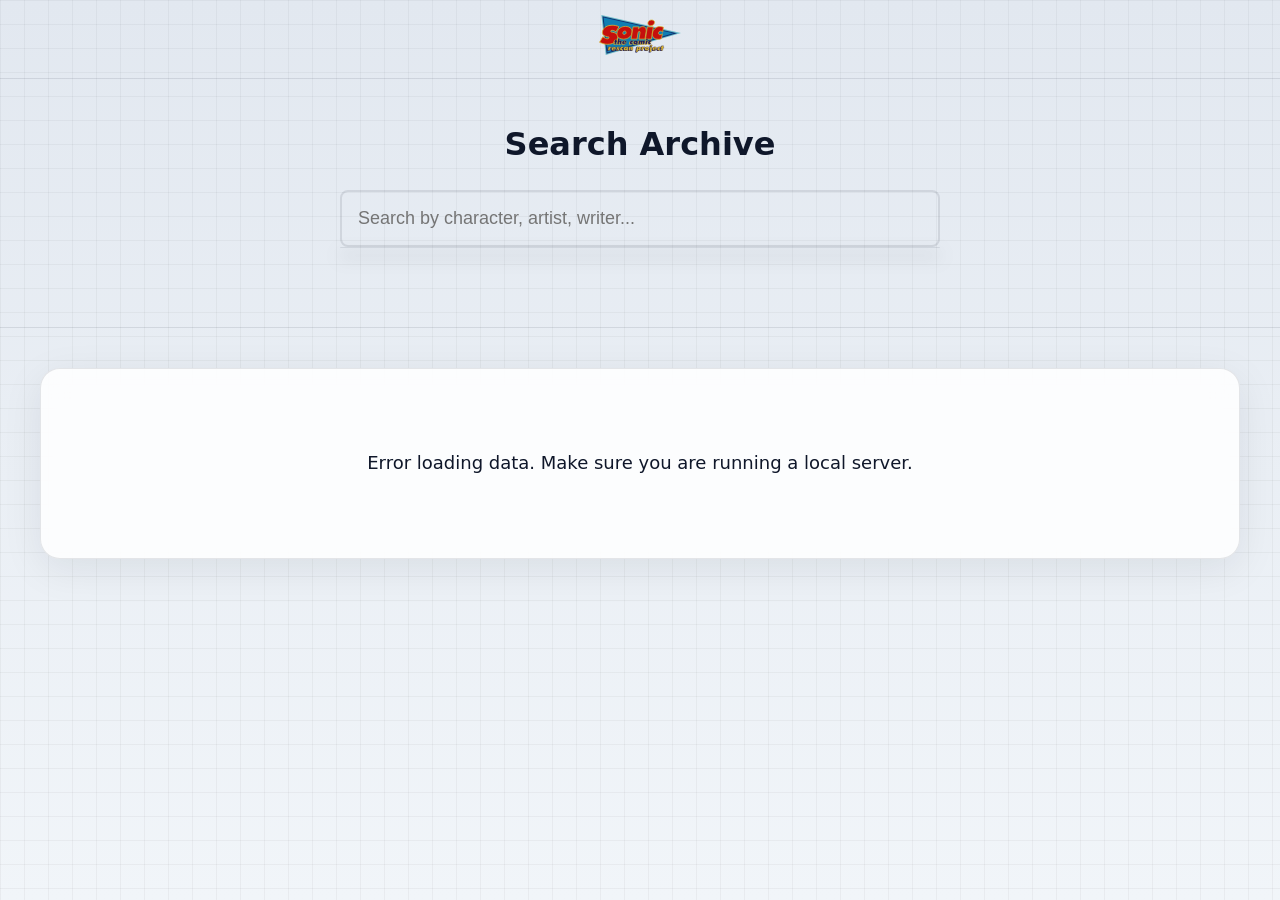
==== search/index.html @ e17c506a "Update search UI to use homepage markup and style" ====
<!DOCTYPE html>
<html lang="en">
<head>
  <meta charset="UTF-8">
  <meta name="viewport" content="width=device-width, initial-scale=1.0">
  <title>Search Prototype | Sonic the Comic Rescan Project</title>
  
  <link rel="stylesheet" href="../style.css">
  
  <style>
    .search-hero {
      padding: 40px 20px;
      text-align: center;
      background: var(--surface-2);
      border-bottom: 1px solid var(--border-color);
      margin-bottom: 40px;
    }
    
    .search-container {
      position: relative;
      max-width: 600px;
      margin: 0 auto 20px auto;
    }
    
    #search-input {
      width: 100%;
      padding: 16px;
      box-sizing: border-box;
      font-size: 18px;
      border: 2px solid var(--border-color);
      border-radius: 8px;
      background: var(--surface-1);
      color: var(--text-1);
    }
    
    #search-input:focus {
      outline: none;
      border-color: var(--brand-primary);
    }
    
    .autocomplete-items {
      position: absolute;
      border: 1px solid var(--border-color);
      border-top: none;
      z-index: 99;
      top: 100%;
      left: 0;
      right: 0;
      background: var(--surface-1);
      max-height: 300px;
      overflow-y: auto;
      border-radius: 0 0 8px 8px;
      box-shadow: 0 8px 16px rgba(0,0,0,0.5);
      text-align: left;
    }
    
    .autocomplete-items div {
      padding: 12px 16px;
      cursor: pointer;
      border-bottom: 1px solid var(--border-color);
      display: flex;
      justify-content: space-between;
      align-items: center;
      color: var(--text-1);
    }
    
    .autocomplete-items div:hover {
      background-color: var(--surface-2);
    }
    
    .context-label {
      font-size: 12px;
      color: var(--text-2);
      background: var(--surface-3);
      padding: 4px 8px;
      border-radius: 4px;
      margin-left: 10px;
      text-transform: uppercase;
      font-weight: bold;
    }
    
    .selected-tags {
      display: flex;
      flex-wrap: wrap;
      gap: 10px;
      margin-bottom: 20px;
      justify-content: center;
    }
    
    .tag {
      background-color: var(--brand-primary);
      color: var(--text-1);
      padding: 8px 16px;
      border-radius: 24px;
      display: flex;
      align-items: center;
      font-size: 14px;
      font-weight: 500;
    }
    
    .tag-close {
      margin-left: 10px;
      cursor: pointer;
      font-weight: bold;
      font-size: 18px;
      line-height: 1;
      opacity: 0.7;
    }
    
    .tag-close:hover {
      opacity: 1;
    }

    .no-results {
      text-align: center;
      grid-column: 1 / -1;
      color: var(--text-2);
      font-size: 18px;
      padding: 40px;
    }
  </style>
</head>
<body>
  
  <!-- Add a minimal header similar to the site -->
  <header style="background: var(--surface-1); padding: 15px 20px; border-bottom: 1px solid var(--border-color); display: flex; justify-content: center;">
    <a href="../index.html">
      <img src="../images/stc-rp-logo.svg" alt="Sonic the Comic Rescan Project Logo" style="height: 40px;" />
    </a>
  </header>

  <div class="search-hero">
    <div class="container">
      <h1 style="margin-bottom: 20px; color: var(--text-1);">Search Archive</h1>
      
      <div class="search-container">
        <input type="text" id="search-input" placeholder="Search by character, artist, writer..." autocomplete="off">
        <div id="autocomplete-list" class="autocomplete-items"></div>
      </div>
      
      <div id="selected-tags" class="selected-tags"></div>
    </div>
  </div>

  <section class="content-panel container">
    <div class="grid" id="results-container"></div>
  </section>

  <script src="script.js"></script>
</body>
</html>
---- style.css ----
/* ==========================================
   1. THEME VARIABLES
   ========================================== */

/* Default: Dark Mode */
:root {
  /* Modern Slate/Navy Backgrounds */
  --bg-color: #060b14;
  --gradient-top: #101c38;
  --gradient-bottom: #060b14;
  --grid-line: rgba(255, 255, 255, 0.03);

  /* Clean UI Panels */
  --panel-bg: rgba(15, 23, 42, 0.75);
  --panel-border: rgba(13, 133, 175, 0.2);
  --card-bg: rgba(30, 41, 59, 0.6);
  --border-color: rgba(255, 255, 255, 0.1);
  --border-light: rgba(255, 255, 255, 0.05);

  --footer-bg: rgba(6, 11, 20, 0.95);
  --contact-bg: rgba(15, 23, 42, 0.5);
  --track-bg: rgba(0, 0, 0, 0.6);
  --input-bg: rgba(15, 23, 42, 0.8);

  --shadow-color: rgba(0, 0, 0, 0.5);
  --shadow-heavy: rgba(0, 0, 0, 0.7);

  --text-main: #f8fafc;
  --text-muted: #94a3b8;

  /* Global Interactive Colors */
  --color-primary: #0d85af;
  --color-hover: #212968;
  --color-active: #debe3e;

  /* Button Specific Variables */
  --btn-bg: var(--color-primary);
  --btn-hover: var(--color-hover);
  --btn-active: var(--color-active);
  --btn-text: #ffffff;
  --btn-text-active: #000000;

  /* Text Accents & Outlines */
  --text-accent-1: #4fc3f7; /* Lighter blue for dark mode readability */
  --text-accent-2: var(--color-active);
  --input-focus-border: var(--color-primary);

  /* Glows */
  --focus-ring: rgba(13, 133, 175, 0.5);
  --glow-primary: rgba(13, 133, 175, 0.4);
  --glow-hover: rgba(33, 41, 104, 0.6);
  --glow-active: rgba(222, 190, 62, 0.4);
}

/* Automatic Light Mode Alternative */
@media (prefers-color-scheme: light) {
  :root {
    /* Bright, Crisp Slate Backgrounds */
    --bg-color: #f1f5f9;
    --gradient-top: #e2e8f0;
    --gradient-bottom: #f1f5f9;
    --grid-line: rgba(0, 0, 0, 0.04);

    /* Light UI Panels */
    --panel-bg: rgba(255, 255, 255, 0.85);
    --panel-border: rgba(15, 23, 42, 0.1);
    --card-bg: rgba(248, 250, 252, 0.9);
    --border-color: rgba(15, 23, 42, 0.1);
    --border-light: rgba(15, 23, 42, 0.05);

    --footer-bg: rgba(241, 245, 249, 0.95);
    --contact-bg: rgba(255, 255, 255, 0.7);
    --track-bg: rgba(15, 23, 42, 0.1);
    --input-bg: rgba(255, 255, 255, 0.9);

    --shadow-color: rgba(15, 23, 42, 0.08);
    --shadow-heavy: rgba(15, 23, 42, 0.15);

    --text-main: #0f172a;
    --text-muted: #475569;

    /* Global Interactive Colors */
    --color-primary: #0d85af;
    --color-hover: #1e255e; /* Slightly darker for light mode contrast */
    --color-active: #b89c2e; /* Darker gold for text readability */

    /* Button Specific Variables */
    --btn-bg: var(--color-primary);
    --btn-hover: var(--color-hover);
    --btn-active: #debe3e; /* Keep button gold bright */
    --btn-text: #ffffff;
    --btn-text-active: #000000;

    /* Text Accents & Outlines */
    --text-accent-1: #0a698a;
    --text-accent-2: var(--color-active);
    --input-focus-border: var(--color-primary);

    /* Glows */
    --focus-ring: rgba(13, 133, 175, 0.4);
    --glow-primary: rgba(13, 133, 175, 0.3);
    --glow-hover: rgba(30, 37, 94, 0.3);
    --glow-active: rgba(184, 156, 46, 0.3);
  }
}

/* ==========================================
   2. GLOBAL STYLES & TYPOGRAPHY
   ========================================== */

* {
  box-sizing: border-box;
  margin: 0;
  padding: 0;
}

html {
  scroll-behavior: smooth;
}

body {
  font-family:
    system-ui,
    -apple-system,
    BlinkMacSystemFont,
    "Segoe UI",
    Roboto,
    sans-serif;
  background-color: var(--bg-color);
  background-image:
    linear-gradient(var(--grid-line) 1px, transparent 1px),
    linear-gradient(90deg, var(--grid-line) 1px, transparent 1px),
    linear-gradient(to bottom, var(--gradient-top), var(--gradient-bottom));
  background-size:
    24px 24px,
    24px 24px,
    100% 100%;
  background-attachment: fixed;
  color: var(--text-main);
  line-height: 1.6;
  -webkit-font-smoothing: antialiased;
  display: flex;
  flex-direction: column;
  min-height: 100vh;
}

/* Global Hyperlinks */
a {
  color: var(--text-accent-1);
  text-decoration: underline;
  text-decoration-color: var(--text-accent-1);
  text-underline-offset: 3px;
  text-decoration-thickness: 1px;
  transition: all 0.2s ease;
}

a:hover {
  color: var(--color-hover);
  text-decoration-color: var(--color-hover);
}

/* Reusable Containers */
.container {
  max-width: 1200px;
  margin: 0 auto;
  padding: 0 20px;
  width: 100%;
}

/* ==========================================
   3. HERO SECTION
   ========================================== */

.hero {
  padding: 80px 0;
  margin-bottom: 20px;
}

.hero-container {
  display: flex;
  flex-direction: column;
  align-items: center;
  gap: 60px;
}

@media (min-width: 768px) {
  .hero-container {
    flex-direction: row;
    justify-content: space-between;
  }
}

.hero-content {
  flex: 1;
  text-align: center;
}

@media (min-width: 768px) {
  .hero-content {
    text-align: left;
  }
}

.hero-logo {
  width: 100%;
  max-width: 450px;
  height: auto;
  display: block;
  margin: 0 auto 12px auto;
  filter: drop-shadow(0 4px 12px var(--shadow-heavy));
}

@media (min-width: 768px) {
  .hero-logo {
    margin: 0 0 12px 0;
  }
}

.hero-subtitle {
  font-size: clamp(1.2rem, 3vw, 1.75rem);
  font-weight: 700;
  letter-spacing: 0.05em;
  color: var(--text-accent-1);
  margin-bottom: 24px;
  text-shadow: 0 0 12px var(--glow-primary);
  text-transform: uppercase;
}

.hero-content p {
  color: var(--text-muted);
  font-size: 1.125rem;
  max-width: 500px;
  margin: 0 auto 32px auto;
}

.hero-content p.lead {
  font-size: 1.35rem;
  color: var(--text-main);
  font-weight: 500;
  margin-bottom: 16px;
}

.hero-buttons {
  display: flex;
  gap: 16px;
  flex-wrap: wrap;
  justify-content: center;
}

@media (min-width: 768px) {
  .hero-buttons {
    justify-content: flex-start;
  }
  .hero-content p {
    margin: 0 0 32px 0;
  }
  .hero-content p.lead {
    margin: 0 0 16px 0;
  }
}

.hero-visual {
  flex: 1;
  display: flex;
  justify-content: center;
  width: 100%;
}

.hero-mockup {
  width: 100%;
  max-width: 600px;
  height: auto;
  aspect-ratio: 1500 / 1043;
  object-fit: contain;
  display: block;
  margin: 0 auto;
  filter: drop-shadow(0 20px 40px var(--shadow-heavy));
}

/* ==========================================
   4. PROGRESS BAR SECTION
   ========================================== */

.progress-section.container {
  background: var(--panel-bg);
  border: 1px solid var(--panel-border);
  border-radius: 20px;
  padding: 40px;
  margin-bottom: 60px;
  backdrop-filter: blur(12px);
  -webkit-backdrop-filter: blur(12px);
  box-shadow: 0 10px 40px var(--shadow-color);
}

.progress-header {
  margin-bottom: 32px;
}

.progress-header h2 {
  font-size: 1.75rem;
  font-weight: 700;
  color: var(--text-main);
}

.last-updated {
  color: var(--text-muted);
  font-size: 0.9rem;
  margin-top: 6px;
  font-weight: 500;
  opacity: 0.8;
}

.progress-item {
  margin-bottom: 32px;
}

.progress-item:last-child {
  margin-bottom: 0;
}

.progress-labels {
  display: flex;
  justify-content: space-between;
  align-items: flex-end;
  margin-bottom: 12px;
}

.progress-labels span:first-child {
  color: var(--text-main);
  font-weight: 600;
  font-size: 1.15rem;
}

.progress-labels span:last-child {
  color: var(--text-muted);
  font-weight: 500;
  font-size: 1.05rem;
}

.progress-track {
  width: 100%;
  height: 28px;
  background-color: var(--track-bg);
  border-radius: 14px;
  border: 1px solid var(--border-light);
  overflow: hidden;
}

.progress-fill {
  height: 100%;
  border-radius: 14px;
  transition: width 1.2s cubic-bezier(0.2, 0.8, 0.2, 1);
}

.scanned-fill {
  background: linear-gradient(90deg, #99801f, var(--color-active));
  box-shadow: 0 0 15px var(--glow-active);
}

.pages-fill {
  background: linear-gradient(90deg, #7a0e0e, #d32f2f);
  box-shadow: 0 0 15px rgba(211, 47, 47, 0.4);
}

.optimised-fill {
  background: linear-gradient(90deg, #095975, var(--color-primary));
  box-shadow: 0 0 15px var(--glow-primary);
}

@media (max-width: 600px) {
  .progress-section.container {
    padding: 24px 16px;
  }
  .progress-labels {
    flex-direction: column;
    align-items: flex-start;
    gap: 6px;
  }
}

/* ==========================================
   5. RESOLUTION INFO SECTION
   ========================================== */

.resolution-info {
  margin: 40px 0 60px 0;
}

.resolution-info .container {
  background: var(--panel-bg);
  border: 1px solid var(--panel-border);
  border-radius: 20px;
  padding: 40px;
  backdrop-filter: blur(12px);
  -webkit-backdrop-filter: blur(12px);
  box-shadow: 0 10px 40px var(--shadow-color);
}

.res-grid {
  display: grid;
  grid-template-columns: 1fr;
  gap: 24px;
}

@media (min-width: 768px) {
  .res-grid {
    grid-template-columns: 1fr 1fr;
  }
}

@media (min-width: 1024px) {
  .res-grid {
    grid-template-columns: repeat(3, 1fr);
  }
}

.res-card {
  background: var(--card-bg);
  border: 1px solid var(--border-color);
  border-radius: 12px;
  padding: 24px;
}

.res-card h3 {
  font-size: 1.35rem;
  font-weight: 700;
  margin-bottom: 12px;
  display: flex;
  align-items: center;
  gap: 8px;
}

.res-card.standard h3 {
  color: var(--text-accent-1);
}

.res-card.high h3 {
  color: var(--text-accent-2);
}

.res-card p {
  color: var(--text-muted);
  font-size: 1rem;
  margin-bottom: 16px;
}

.res-specs {
  list-style: none;
  font-size: 0.95rem;
  color: var(--text-main);
}

.res-specs li {
  margin-bottom: 8px;
  padding-bottom: 8px;
  border-bottom: 1px solid var(--border-light);
}

.res-specs li:last-child {
  border-bottom: none;
  margin-bottom: 0;
  padding-bottom: 0;
}

/* ==========================================
   6. MAIN CONTENT PANELS & HEADER
   ========================================== */

main.main-wrapper {
  flex: 1;
  display: flex;
  flex-direction: column;
  margin-bottom: 40px;
}

.content-panel {
  background: var(--panel-bg);
  border: 1px solid var(--panel-border);
  border-radius: 20px;
  padding: 40px;
  backdrop-filter: blur(12px);
  -webkit-backdrop-filter: blur(12px);
  box-shadow: 0 10px 40px var(--shadow-color);
  margin-bottom: 40px;
}

@media (max-width: 600px) {
  .content-panel {
    padding: 24px 16px;
  }
}

.section-header {
  display: flex;
  flex-direction: column;
  gap: 20px;
  margin-bottom: 32px;
  padding-bottom: 20px;
  border-bottom: 2px solid var(--border-color);
}

@media (min-width: 600px) {
  .section-header.filter-header {
    flex-direction: column;
    align-items: flex-start;
  }
  .section-header:not(.filter-header) {
    flex-direction: row;
    justify-content: space-between;
    align-items: flex-end;
  }
}

.section-title h2 {
  font-size: 1.85rem;
  font-weight: 700;
  color: var(--text-main);
  margin-bottom: 4px;
}

.section-title p {
  color: var(--text-accent-1);
  font-size: 1rem;
  font-weight: 500;
}

.controls-container {
  width: 100%;
}

.search-container {
  width: 100%;
  max-width: 380px;
}

.search-input {
  width: 100%;
  padding: 12px 16px;
  background-color: var(--input-bg);
  border: 1px solid var(--border-color);
  color: var(--text-main);
  border-radius: 8px;
  font-size: 1rem;
  outline: none;
  transition: all 0.2s ease;
}

.search-input::placeholder {
  color: var(--text-muted);
}

.search-input:focus {
  border-color: var(--input-focus-border);
  box-shadow: 0 0 0 3px var(--focus-ring);
}

/* ==========================================
   7. FILTERS & SORTING
   ========================================== */

.controls-container {
  display: flex;
  flex-direction: column;
  gap: 16px;
  width: 100%;
}

@media (min-width: 600px) {
  .controls-container {
    flex-direction: row;
    align-items: center;
    justify-content: space-between;
  }
}

.filters-container {
  display: flex;
  gap: 12px;
  width: 100%;
}

@media (min-width: 600px) {
  .filters-container {
    width: auto;
  }
}

.filter-select {
  padding: 10px 32px 10px 16px;
  background-color: var(--input-bg);
  border: 1px solid var(--border-color);
  color: var(--text-main);
  border-radius: 8px;
  font-size: 0.95rem;
  font-weight: 500;
  outline: none;
  cursor: pointer;
  appearance: none;
  background-image: url("data:image/svg+xml,%3Csvg width='12' height='12' viewBox='0 0 24 24' fill='none' stroke='%2394a3b8' stroke-width='2' stroke-linecap='round' stroke-linejoin='round'%3E%3Cpolyline points='6 9 12 15 18 9'%3E%3C/polyline%3E%3C/svg%3E");
  background-repeat: no-repeat;
  background-position: right 12px center;
  transition: all 0.2s ease;
  flex: 1;
}

@media (min-width: 600px) {
  .filter-select {
    flex: none;
    min-width: 140px;
  }
}

.filter-select:focus {
  border-color: var(--input-focus-border);
  box-shadow: 0 0 0 3px var(--focus-ring);
}

.filter-select:hover {
  border-color: var(--color-primary);
}

/* ==========================================
   8. ISSUE CARDS & GRID
   ========================================== */

.grid {
  display: grid;
  grid-template-columns: repeat(auto-fill, minmax(340px, 1fr));
  gap: 24px;
}

.empty-state {
  text-align: center;
  padding: 80px 20px;
  color: var(--text-muted);
  font-size: 1.125rem;
  background: var(--card-bg);
  border-radius: 12px;
  border: 1px dashed var(--border-color);
  grid-column: 1 / -1;
}

/* Card Component */
.card {
  background: var(--card-bg);
  border-radius: 12px;
  padding: 20px;
  border: 1px solid var(--border-color);
  transition:
    transform 0.2s cubic-bezier(0.4, 0, 0.2, 1),
    border-color 0.2s ease,
    box-shadow 0.2s ease;
  display: flex;
  flex-direction: row;
  gap: 20px;
}

.card.issue-card {
  cursor: pointer;
}

.issue-title-link {
  color: inherit;
  text-decoration: none;
  transition: color 0.15s ease;
}

.issue-title-link:hover {
  color: var(--text-accent-1);
}

.card:hover {
  transform: translateY(-4px);
  border-color: var(--color-primary);
  box-shadow:
    0 10px 20px var(--shadow-color),
    0 0 15px var(--glow-primary);
}

.card-left {
  flex: 0 0 120px;
}

.card-thumbnail {
  width: 100%;
  height: auto;
  aspect-ratio: 240 / 310;
  object-fit: cover;
  border-radius: 8px;
  background-color: #000;
  border: 1px solid var(--border-light);
  display: block;
}

.card-right {
  flex: 1;
  display: flex;
  flex-direction: column;
}

.card-header {
  margin-bottom: 16px;
}

.card-header h3 {
  font-size: 1.25rem;
  font-weight: 700;
  color: var(--text-main);
  margin-bottom: 4px;
  display: flex;
  align-items: center;
  justify-content: space-between;
}

.copy-link-btn {
  background: none;
  border: none;
  cursor: pointer;
  color: var(--text-muted);
  display: inline-flex;
  align-items: center;
  padding: 4px;
  border-radius: 4px;
  transition: color 0.2s ease;
}

.copy-link-btn:hover {
  color: var(--text-main);
}

.grid-error-message {
  color: var(--text-muted);
  grid-column: 1 / -1;
  text-align: center;
}

.card-header p {
  color: var(--text-muted);
  font-size: 0.9rem;
}

.card-header .issue-date {
  font-size: 0.85rem;
  color: var(--text-accent-1);
  margin-top: 2px;
  font-weight: 500;
}

@media (max-width: 400px) {
  .card {
    flex-direction: column;
  }
  .card-left {
    flex: none;
    width: 100%;
    max-width: 200px;
    margin: 0 auto;
  }
}

/* ==========================================
   9. BUTTONS
   ========================================== */

.btn-icon-group {
  display: flex;
  flex-wrap: wrap;
  gap: 8px;
  margin-top: auto;
}

.btn-icon {
  display: inline-flex;
  align-items: center;
  justify-content: center;
  padding: 6px 10px;
  border-radius: 6px;
  font-size: 0.8rem;
  font-weight: 700;
  letter-spacing: 0.05em;
  text-decoration: none !important;
  transition: all 0.15s cubic-bezier(0.4, 0, 0.2, 1);
  outline: none;
  cursor: pointer;
  border: 1px solid transparent;
}

/* ==========================================
   ICON SYSTEM (FONTAWESOME SVG ASSETS)
   ========================================== */

.icon {
  display: inline-block;
  width: 1em;
  height: 1em;
  background-color: currentColor;
  -webkit-mask-size: contain;
  mask-size: contain;
  -webkit-mask-repeat: no-repeat;
  mask-repeat: no-repeat;
  -webkit-mask-position: center;
  mask-position: center;
  vertical-align: -0.15em;
  flex-shrink: 0;
}

/* Legacy direct icon classes */
.icon-download,
.icon-link {
  display: inline-block;
  width: 13px;
  height: 13px;
  margin-right: 6px;
  background-color: currentColor;
  -webkit-mask-size: contain;
  mask-size: contain;
  -webkit-mask-repeat: no-repeat;
  mask-repeat: no-repeat;
  -webkit-mask-position: center;
  mask-position: center;
  vertical-align: -0.15em;
  flex-shrink: 0;
}

.icon-arrow-left {
  -webkit-mask-image: url("images/icons/arrow-left-solid-full.svg");
  mask-image: url("images/icons/arrow-left-solid-full.svg");
}

.icon-arrow-right {
  -webkit-mask-image: url("images/icons/arrow-right-solid-full.svg");
  mask-image: url("images/icons/arrow-right-solid-full.svg");
}

.icon-arrow-up {
  -webkit-mask-image: url("images/icons/arrow-up-solid-full.svg");
  mask-image: url("images/icons/arrow-up-solid-full.svg");
}

.icon-bluesky {
  -webkit-mask-image: url("images/icons/bluesky-brands-solid-full.svg");
  mask-image: url("images/icons/bluesky-brands-solid-full.svg");
}

.icon-book-open {
  -webkit-mask-image: url("images/icons/book-open-solid-full.svg");
  mask-image: url("images/icons/book-open-solid-full.svg");
}

.icon-book {
  -webkit-mask-image: url("images/icons/book-solid-full.svg");
  mask-image: url("images/icons/book-solid-full.svg");
}

.icon-calendar {
  -webkit-mask-image: url("images/icons/calendar-solid-full.svg");
  mask-image: url("images/icons/calendar-solid-full.svg");
}

.icon-check {
  -webkit-mask-image: url("images/icons/check-solid-full.svg");
  mask-image: url("images/icons/check-solid-full.svg");
}

.icon-coins {
  -webkit-mask-image: url("images/icons/coins-solid-full.svg");
  mask-image: url("images/icons/coins-solid-full.svg");
}

.icon-download {
  -webkit-mask-image: url("images/icons/download.svg");
  mask-image: url("images/icons/download.svg");
}

.icon-headphones {
  -webkit-mask-image: url("images/icons/headphones-solid-full.svg");
  mask-image: url("images/icons/headphones-solid-full.svg");
}

.icon-info {
  -webkit-mask-image: url("images/icons/info-solid-full.svg");
  mask-image: url("images/icons/info-solid-full.svg");
}

.icon-link {
  -webkit-mask-image: url("images/icons/link.svg");
  mask-image: url("images/icons/link.svg");
}

.icon-play {
  -webkit-mask-image: url("images/icons/play-solid-full.svg");
  mask-image: url("images/icons/play-solid-full.svg");
}

.icon-share {
  -webkit-mask-image: url("images/icons/share-solid-full.svg");
  mask-image: url("images/icons/share-solid-full.svg");
}

.icon-external {
  -webkit-mask-image: url("images/icons/up-right-from-square-solid-full.svg");
  mask-image: url("images/icons/up-right-from-square-solid-full.svg");
}

/* Icon Sizing Modifiers */
.icon-sm {
  width: 0.85em;
  height: 0.85em;
}

.icon-md {
  width: 1.15em;
  height: 1.15em;
}

.icon-lg {
  width: 1.4em;
  height: 1.4em;
}

.icon-xl {
  width: 1.75em;
  height: 1.75em;
}

/* Icon Color Modifiers */
.icon-success {
  color: #22c55e !important;
}

/* Ensures all buttons ignore global link styles */
.btn {
  display: inline-flex;
  align-items: center;
  justify-content: center;
  text-align: center;
  padding: 10px 12px;
  border-radius: 6px;
  font-size: 0.9rem;
  font-weight: 600;
  text-decoration: none !important;
  transition: all 0.15s cubic-bezier(0.4, 0, 0.2, 1);
  outline: none;
  cursor: pointer;
  border: 1px solid transparent;
}

.btn:focus-visible,
.btn-icon:focus-visible {
  box-shadow: 0 0 0 3px var(--focus-ring);
}

.btn-inline {
  width: fit-content;
  padding: 12px 24px;
}

.btn-large {
  font-size: 1.125rem;
  padding: 16px 32px;
}

.btn:focus-visible {
  box-shadow: 0 0 0 3px var(--focus-ring);
}

.btn:active {
  transform: scale(0.95);
}

.btn-primary,
.btn-secondary {
  background-color: var(--btn-bg);
  color: var(--btn-text) !important;
}

.btn-primary:hover,
.btn-secondary:hover {
  background-color: var(--btn-hover);
  transform: translateY(-2px);
  box-shadow: 0 4px 15px var(--glow-hover);
}

.btn-primary:active,
.btn-secondary:active {
  background-color: var(--btn-active);
  color: var(--btn-text-active) !important;
  box-shadow: 0 0 5px var(--glow-active);
}

.btn-icon.sd {
  background-color: rgba(13, 133, 175, 0.1);
  color: var(--color-primary);
  border-color: rgba(13, 133, 175, 0.3);
}

.btn-icon.hd {
  background-color: rgba(222, 190, 62, 0.1);
  color: var(--color-active);
  border-color: rgba(222, 190, 62, 0.3);
}

.btn-icon.raw {
  background-color: rgba(255, 255, 255, 0.05);
  color: var(--text-muted);
  border-color: var(--border-light);
  border-style: dashed;
}

.btn-icon:hover {
  transform: translateY(-2px);
}

.btn-icon.sd:hover {
  background-color: var(--color-primary);
  color: #fff;
  box-shadow: 0 4px 10px var(--glow-primary);
}

.btn-icon.hd:hover {
  background-color: var(--color-active);
  color: #000;
  box-shadow: 0 4px 10px var(--glow-active);
}

.btn-icon.raw:hover {
  background-color: rgba(255, 255, 255, 0.15);
  color: var(--text-main);
}

/* Floating Back to Top Button */
.back-to-top {
  position: fixed;
  bottom: 30px;
  right: 30px;
  background-color: var(--color-primary);
  color: #fff;
  width: 50px;
  height: 50px;
  border-radius: 50%;
  border: none;
  cursor: pointer;
  box-shadow: 0 4px 15px var(--shadow-heavy);
  opacity: 0;
  visibility: hidden;
  transition: all 0.3s cubic-bezier(0.4, 0, 0.2, 1);
  z-index: 999;
  display: flex;
  align-items: center;
  justify-content: center;
}

.back-to-top.visible {
  opacity: 1;
  visibility: visible;
}

.back-to-top:hover {
  background-color: var(--color-hover);
  transform: translateY(-4px);
}

/* ==========================================
   10. INFO & PRIVACY STATEMENTS
   ========================================== */

.project-info {
  width: 100%;
}

.info-block {
  margin-bottom: 40px;
}

.info-block:last-child {
  margin-bottom: 0;
}

.info-block h3 {
  font-size: 1.5rem;
  font-weight: 700;
  margin-bottom: 20px;
  color: var(--text-main);
}

.info-block p {
  color: var(--text-muted);
  font-size: 1.05rem;
  line-height: 1.7;
  margin-bottom: 16px;
  max-width: 900px;
}

.info-block .warning {
  color: var(--text-accent-2);
  font-weight: 600;
}

/* ==========================================
   11. FOOTER
   ========================================== */

footer {
  background-color: var(--footer-bg);
  border-top: 1px solid var(--border-color);
  margin-top: auto;
  position: relative;
  z-index: 10;
}

.footer-container {
  padding: 60px 20px;
}

.contact-box {
  background-color: var(--contact-bg);
  border-radius: 16px;
  padding: 40px;
  text-align: center;
  margin-bottom: 60px;
  border: 1px solid var(--border-color);
  box-shadow: 0 4px 20px var(--shadow-color);
}

.contact-box h3 {
  font-size: 1.75rem;
  margin-bottom: 16px;
  font-weight: 700;
  color: var(--text-main);
}

.contact-box p {
  color: var(--text-muted);
  margin-bottom: 32px;
  max-width: 600px;
  margin-left: auto;
  margin-right: auto;
  font-size: 1.05rem;
}

.contact-box .btn-secondary {
  margin: 0;
}

.contact-actions {
  display: flex;
  flex-wrap: wrap;
  align-items: center;
  justify-content: center;
  gap: 16px;
}

.btn-bluesky {
  display: inline-flex;
  align-items: center;
  gap: 8px;
  background: rgba(18, 133, 254, 0.15);
  color: #38bdf8;
  border: 1px solid rgba(18, 133, 254, 0.45);
}

.btn-bluesky:hover {
  background: #1185fe;
  color: #ffffff;
  border-color: #1185fe;
  box-shadow: 0 4px 18px rgba(18, 133, 254, 0.45);
  transform: translateY(-2px);
}

.btn-bluesky .icon {
  width: 1.15em;
  height: 1.15em;
}

.footer-bottom {
  display: flex;
  flex-direction: column;
  gap: 16px;
  align-items: center;
  text-align: center;
  border-top: 1px solid var(--border-light);
  padding-top: 32px;
}

@media (min-width: 600px) {
  .footer-bottom {
    flex-direction: row;
    justify-content: space-between;
    text-align: left;
  }
}

.footer-bottom p {
  color: var(--text-muted);
  font-size: 0.9rem;
  max-width: 600px;
}

.footer-bottom a {
  font-size: 0.9rem;
  font-weight: 500;
}

/* QoL Features: Skeleton & Highlight */

.card-left {
  position: relative;
  align-self: flex-start; /* Prevent stretching */
  background: linear-gradient(
    90deg,
    var(--card-bg) 25%,
    var(--panel-bg) 50%,
    var(--card-bg) 75%
  );
  background-size: 200% 100%;
  animation: loading 1.5s infinite;
}

@keyframes loading {
  0% {
    background-position: 200% 0;
  }
  100% {
    background-position: -200% 0;
  }
}

img.card-thumbnail {
  transition: opacity 0.4s ease-in;
  opacity: 1;
}

img.card-thumbnail.skeleton {
  opacity: 0;
}

/* For anchor highlighting */
.highlight {
  outline: 2px solid var(--color-primary);
  box-shadow: 0 0 15px var(--glow-primary);
  transition:
    outline 0.3s ease-out,
    box-shadow 0.3s ease-out;
}

/* Utility & Cleaned Inline Styles */
.bulk-download-section {
  margin-top: 40px;
  margin-bottom: 40px;
}
.bulk-download-panel {
  text-align: center;
  margin-bottom: 0;
}
.bulk-download-title {
  font-size: 2rem;
  margin-bottom: 12px;
  color: var(--text-main);
}
.bulk-download-text {
  color: var(--text-muted);
  margin-bottom: 32px;
  font-size: 1.15rem;
  max-width: 800px;
  margin-inline: auto;
}
.bulk-download-grid {
  display: flex;
  flex-wrap: wrap;
  justify-content: center;
  gap: 16px;
}
.btn-bulk-download {
  flex-direction: column;
  padding: 16px 32px;
  flex: 1 1 200px;
  max-width: 250px;
}
.btn-bulk-title {
  font-weight: 700;
  font-size: 1.2rem;
  display: flex;
  align-items: center;
  justify-content: center;
}
.btn-bulk-size {
  font-size: 0.85rem;
  opacity: 0.8;
  margin-top: 6px;
  font-weight: normal;
}
.icon-download-large {
  width: 16px;
  height: 16px;
  margin-right: 8px;
}

.mb-24 {
  margin-bottom: 24px;
}
.mt-24 {
  margin-top: 24px;
}
.mt-16 {
  margin-top: 16px;
}
.w-100 {
  width: 100%;
}

.empty-state {
  text-align: center;
  margin-top: 32px;
}

.progress-fill {
  width: 0%;
}

.res-card h3 span.res-muted {
  font-size: 0.85em;
  color: var(--text-muted);
  font-weight: 500;
}

/* ==========================================
   16. DEDICATED ISSUE DETAIL PAGE
   ========================================== */

.issue-page-header {
  background: var(--footer-bg);
  border-bottom: 1px solid var(--border-color);
  padding: 16px 0;
  backdrop-filter: blur(12px);
  -webkit-backdrop-filter: blur(12px);
  position: sticky;
  top: 0;
  z-index: 100;
}

.issue-page-nav {
  display: flex;
  align-items: center;
  justify-content: space-between;
  gap: 16px;
}

.issue-nav-logo {
  height: 38px;
  width: auto;
  display: block;
}

.btn-back {
  display: inline-flex;
  align-items: center;
  gap: 8px;
  padding: 8px 16px;
  background: var(--card-bg);
  border: 1px solid var(--border-color);
  color: var(--text-main);
  border-radius: 8px;
  font-size: 0.95rem;
  font-weight: 600;
  text-decoration: none;
  transition: all 0.2s ease;
}

.btn-back:hover {
  background: var(--color-primary);
  border-color: var(--color-primary);
  color: #ffffff !important;
  transform: translateX(-3px);
}

.issue-detail-wrapper {
  padding: 48px 0 64px 0;
  min-height: calc(100vh - 350px);
}

/* Loading & Error States */
.issue-loading-state {
  text-align: center;
  padding: 80px 20px;
}

.issue-loading-spinner {
  display: inline-block;
  width: 44px;
  height: 44px;
  border: 4px solid var(--border-color);
  border-top-color: var(--color-primary);
  border-radius: 50%;
  animation: spin 0.8s linear infinite;
}

.issue-loading-text {
  margin-top: 16px;
  color: var(--text-muted);
  font-size: 1.1rem;
}

.issue-error-state {
  display: none;
  padding: 60px 20px;
}

.issue-error-title {
  font-size: 1.75rem;
  color: var(--text-main);
  margin-bottom: 12px;
}

.issue-error-desc {
  color: var(--text-muted);
  margin-bottom: 24px;
}

/* Initial hidden states for dynamically toggled issue page elements */

#issue-date-container,
#issue-price-container {
  display: inline-flex;
}
#issue-contents-container,
#issue-context-section,
#comic-reader-section,
#pager-prev-spacer {
  display: block;
}
#btn-read-online,
#dl-raw,
#podcast-link,
#wiki-btn,
#pager-prev,
#pager-next {
  display: flex;
}

.issue-detail-card {
  background: var(--panel-bg);
  border: 1px solid var(--panel-border);
  border-radius: 20px;
  padding: 40px;
  backdrop-filter: blur(12px);
  -webkit-backdrop-filter: blur(12px);
  box-shadow: 0 10px 40px var(--shadow-color);
  display: flex;
  flex-direction: column;
  gap: 36px;
}

@media (max-width: 900px) {
  .issue-detail-card {
    padding: 24px;
    gap: 28px;
  }
}

/* Top Half: Cover and Info (Title, Date, Description, Read Online Action) */
.issue-card-top {
  display: grid;
  grid-template-columns: 320px 1fr;
  gap: 48px;
  align-items: start;
}

@media (max-width: 900px) {
  .issue-card-top {
    grid-template-columns: 1fr;
    gap: 32px;
  }
}

.issue-cover-container {
  display: flex;
  flex-direction: column;
  align-items: center;
  gap: 12px;
}

.issue-detail-cover {
  width: 100%;
  max-width: 320px;
  aspect-ratio: 240 / 310;
  object-fit: cover;
  border-radius: 12px;
  border: 1px solid var(--border-color);
  box-shadow: 0 12px 32px var(--shadow-heavy);
  background-color: #000;
}

.issue-cover-caption {
  font-size: 0.85rem;
  color: var(--text-muted);
  text-align: center;
  line-height: 1.4;
  max-width: 320px;
}

.issue-info-content {
  display: flex;
  flex-direction: column;
}

.issue-badge {
  display: inline-flex;
  align-items: center;
  gap: 6px;
  align-self: flex-start;
  padding: 5px 14px;
  border-radius: 20px;
  background: rgba(13, 133, 175, 0.15);
  border: 1px solid var(--panel-border);
  color: var(--text-accent-1);
  font-size: 0.8rem;
  font-weight: 700;
  letter-spacing: 0.05em;
  text-transform: uppercase;
  margin-bottom: 12px;
}

.issue-badge.special {
  background: rgba(222, 190, 62, 0.15);
  border-color: rgba(222, 190, 62, 0.3);
  color: var(--text-accent-2);
}

.issue-detail-title {
  font-size: 2.4rem;
  font-weight: 800;
  color: var(--text-main);
  line-height: 1.15;
  margin: 0 0 12px 0;
  letter-spacing: -0.02em;
}

@media (max-width: 600px) {
  .issue-detail-title {
    font-size: 1.85rem;
  }
}

.issue-meta-row {
  display: flex;
  flex-direction: column;
  align-items: flex-start;
  gap: 8px;
  margin-bottom: 24px;
}

.issue-meta-date,
.issue-meta-price {
  display: inline-flex;
  align-items: center;
  gap: 8px;
  color: var(--text-muted);
  font-size: 1rem;
  font-weight: 500;
}

.issue-meta-date svg,
.issue-meta-date .icon,
.issue-meta-price svg,
.issue-meta-price .icon {
  color: var(--text-accent-1);
}

.issue-description {
  font-size: 1.05rem;
  line-height: 1.65;
  color: var(--text-muted);
  margin-bottom: 24px;
}

/* Issue Contents Section */
.issue-contents-container {
  margin-top: 4px;
  margin-bottom: 24px;
}

.issue-contents-heading {
  font-size: 1.15rem;
  font-weight: 700;
  color: var(--text-main);
  margin: 0 0 12px 0;
  display: flex;
  align-items: center;
  gap: 10px;
}

.issue-contents-heading .icon {
  color: var(--text-accent-1);
  width: 1.1em;
  height: 1.1em;
}

.issue-contents-list {
  list-style: none;
  padding: 0;
  margin: 0;
  display: flex;
  flex-direction: column;
  gap: 8px;
}

.issue-contents-list li {
  position: relative;
  padding-left: 20px;
  font-size: 0.98rem;
  line-height: 1.5;
  color: var(--text-muted);
}

.issue-contents-list li::before {
  content: "";
  position: absolute;
  left: 4px;
  top: 0.55em;
  width: 6px;
  height: 6px;
  border-radius: 50%;
  background-color: var(--color-primary);
}

/* Read Online Action Button (Immediately Under Description) */
.issue-read-action {
  margin-top: 4px;
}

.issue-read-action .btn-issue-action {
  display: inline-flex;
  width: auto;
  padding: 13px 24px;
}

@media (max-width: 600px) {
  .issue-read-action .btn-issue-action {
    display: flex;
    width: 100%;
    justify-content: center;
  }
}

/* Bottom Half: Left Column Downloads, Right Column Contextual Links */
.issue-card-bottom {
  display: grid;
  grid-template-columns: 1fr 1fr;
  gap: 28px;
  align-items: stretch;
  border-top: 1px solid var(--border-light);
  padding-top: 32px;
}

@media (max-width: 850px) {
  .issue-card-bottom {
    grid-template-columns: 1fr;
    gap: 24px;
  }
}

.issue-card-bottom .issue-downloads-section {
  background: var(--card-bg);
  border: 1px solid var(--border-color);
  border-radius: 14px;
  padding: 24px;
  margin-bottom: 0;
  height: 100%;
  display: flex;
  flex-direction: column;
}

.issue-bottom-right-col {
  display: flex;
  flex-direction: column;
  gap: 16px;
  height: 100%;
}

.issue-bottom-right-col .issue-downloads-section {
  background: var(--card-bg);
  border: 1px solid var(--border-color);
  border-radius: 14px;
  padding: 24px;
  margin-bottom: 0;
  flex: 1;
}

.issue-downloads-title {
  font-size: 1.15rem;
  font-weight: 700;
  color: var(--text-main);
  margin-bottom: 6px;
  display: flex;
  align-items: center;
  gap: 10px;
}

.issue-downloads-title .icon {
  color: var(--text-accent-1);
  width: 1.1em;
  height: 1.1em;
}

.issue-downloads-note {
  font-size: 0.9rem;
  color: var(--text-muted);
  margin-bottom: 18px;
}

.issue-downloads-grid {
  display: flex;
  flex-direction: column;
  gap: 12px;
}

/* Unified Solid Blue Action Buttons (Downloads, Podcast, Wiki) */
.btn-issue-action {
  display: flex;
  align-items: center;
  gap: 14px;
  width: 100%;
  padding: 15px 22px;
  border-radius: 10px;
  background-color: var(--color-primary);
  color: #ffffff !important;
  font-size: 1.05rem;
  font-weight: 700;
  text-decoration: none !important;
  border: 1px solid rgba(255, 255, 255, 0.12);
  box-shadow: 0 4px 14px rgba(13, 133, 175, 0.3);
  transition: all 0.2s cubic-bezier(0.4, 0, 0.2, 1);
  cursor: pointer;
}

.btn-issue-action .icon {
  width: 22px;
  height: 22px;
  flex-shrink: 0;
  background-color: #ffffff;
}

.btn-issue-action:hover {
  background-color: #1198c6;
  border-color: rgba(255, 255, 255, 0.3);
  box-shadow: 0 6px 20px rgba(13, 133, 175, 0.45);
  transform: translateY(-2px);
  color: #ffffff !important;
}

.btn-issue-action:active {
  transform: scale(0.99);
}

@media (max-width: 480px) {
  .btn-issue-action {
    padding: 13px 16px;
    font-size: 0.95rem;
    gap: 12px;
  }
  .btn-issue-action .icon {
    width: 20px;
    height: 20px;
  }
}

/* Share Issue Box */
.issue-share-box {
  display: flex;
  align-items: center;
  margin-top: auto;
  padding-top: 4px;
}

.btn-share-link {
  display: inline-flex;
  align-items: center;
  gap: 10px;
  background: transparent;
  border: 1px solid var(--border-color);
  color: var(--text-muted);
  padding: 10px 18px;
  border-radius: 8px;
  font-size: 0.9rem;
  font-weight: 600;
  cursor: pointer;
  transition: all 0.2s ease;
}

.btn-share-link .icon {
  width: 16px;
  height: 16px;
  background-color: currentColor;
}

.btn-share-link:hover {
  border-color: var(--color-primary);
  color: var(--text-main);
  background: rgba(13, 133, 175, 0.12);
}

/* Issue Pager (Previous / Next Navigation) */
.issue-pager {
  margin-top: 36px;
  display: grid;
  grid-template-columns: 1fr 1fr;
  gap: 16px;
}

@media (max-width: 600px) {
  .issue-pager {
    grid-template-columns: 1fr;
  }
}

.pager-card {
  background: var(--panel-bg);
  border: 1px solid var(--panel-border);
  border-radius: 12px;
  padding: 16px 20px;
  display: flex;
  flex-direction: column;
  text-decoration: none;
  transition: all 0.2s ease;
}

.pager-card:hover {
  border-color: var(--color-primary);
  background: var(--card-bg);
  transform: translateY(-2px);
  box-shadow: 0 6px 20px var(--shadow-color);
}

.pager-card.next {
  text-align: right;
  align-items: flex-end;
}

.pager-direction {
  font-size: 0.8rem;
  text-transform: uppercase;
  letter-spacing: 0.05em;
  color: var(--text-accent-1);
  font-weight: 700;
  margin-bottom: 4px;
  display: flex;
  align-items: center;
  gap: 4px;
}

.pager-title {
  font-size: 1.05rem;
  font-weight: 700;
  color: var(--text-main);
}

/* ==========================================
   17. ONLINE COMIC READER (INTERNET ARCHIVE)
   ========================================== */

.comic-reader-section {
  margin-top: 40px;
  background: var(--panel-bg);
  border: 1px solid var(--panel-border);
  border-radius: 20px;
  padding: 32px;
  backdrop-filter: blur(12px);
  -webkit-backdrop-filter: blur(12px);
  box-shadow: 0 10px 40px var(--shadow-color);
  transition:
    box-shadow 0.4s ease,
    border-color 0.4s ease;
}

.comic-reader-section.reader-highlight {
  border-color: var(--color-primary);
  box-shadow: 0 0 35px var(--glow-primary);
}

@media (max-width: 600px) {
  .comic-reader-section {
    padding: 20px 16px;
    border-radius: 16px;
  }
}

.comic-reader-header {
  display: flex;
  align-items: center;
  justify-content: space-between;
  margin-bottom: 20px;
  flex-wrap: wrap;
  gap: 12px;
}

.comic-reader-title {
  font-size: 1.4rem;
  font-weight: 700;
  color: var(--text-main);
  display: flex;
  align-items: center;
  gap: 10px;
  margin: 0;
}

.comic-reader-title svg,
.comic-reader-title .icon {
  color: var(--text-accent-1);
}

.comic-reader-actions {
  display: flex;
  align-items: center;
  gap: 12px;
}

.comic-reader-action-btn {
  display: inline-flex;
  align-items: center;
  gap: 6px;
  background: rgba(13, 133, 175, 0.12);
  border: 1px solid rgba(13, 133, 175, 0.3);
  color: var(--text-accent-1);
  font-size: 0.9rem;
  font-weight: 600;
  font-family: inherit;
  line-height: 1.5;
  padding: 6px 14px;
  border-radius: 8px;
  cursor: pointer;
  transition: all 0.2s ease;
  text-decoration: none;
}

.comic-reader-action-btn:hover {
  background: var(--color-primary);
  border-color: var(--color-primary);
  color: #ffffff !important;
  transform: translateY(-1px);
  box-shadow: 0 4px 12px rgba(13, 133, 175, 0.35);
}

.comic-reader-action-btn .icon {
  width: 14px;
  height: 14px;
  background-color: currentColor;
}

.comic-reader-frame-container {
  position: relative;
  width: 100%;
  aspect-ratio: 16 / 10;
  min-height: 520px;
  max-height: 800px;
  border-radius: 12px;
  overflow: hidden;
  background: #000000;
  border: 1px solid var(--border-color);
  box-shadow: 0 8px 30px var(--shadow-heavy);
}

@media (max-width: 900px) {
  .comic-reader-frame-container {
    aspect-ratio: 4 / 3;
    min-height: 480px;
  }
}

@media (max-width: 600px) {
  .comic-reader-frame-container {
    aspect-ratio: unset;
    height: 70vh;
    min-height: 400px;
  }
}

.comic-reader-iframe {
  position: absolute;
  top: -40px;
  left: 0;
  width: 100%;
  height: calc(100% + 40px);
  border: 0;
}

/* Fullscreen Reader Mode */
.comic-reader-frame-container:fullscreen,
.comic-reader-frame-container:-webkit-full-screen {
  width: 100vw !important;
  height: 100vh !important;
  max-height: none !important;
  min-height: none !important;
  border-radius: 0 !important;
  border: none !important;
  background: #000000 !important;
  margin: 0 !important;
  padding: 0 !important;
}

.comic-reader-frame-container:fullscreen .comic-reader-iframe,
.comic-reader-frame-container:-webkit-full-screen .comic-reader-iframe {
  top: -40px;
  height: calc(100% + 40px);
}

.comic-reader-exit-float {
  display: none;
  position: absolute;
  top: 16px;
  right: 16px;
  z-index: 1000;
  background: rgba(0, 0, 0, 0.8);
  backdrop-filter: blur(8px);
  -webkit-backdrop-filter: blur(8px);
  color: #ffffff;
  border: 1px solid rgba(255, 255, 255, 0.3);
  border-radius: 20px;
  padding: 8px 16px;
  font-size: 0.85rem;
  font-weight: 700;
  cursor: pointer;
  box-shadow: 0 4px 16px rgba(0, 0, 0, 0.6);
  transition: all 0.2s ease;
}

.comic-reader-exit-float:hover {
  background: var(--color-primary);
  border-color: #ffffff;
  transform: scale(1.04);
}

.comic-reader-frame-container:fullscreen .comic-reader-exit-float,
.comic-reader-frame-container:-webkit-full-screen .comic-reader-exit-float {
  display: inline-flex;
  align-items: center;
}

.hidden {
  display: none !important;
}

/* Gallery Modal */
.gallery-modal {
  padding: 0;
  border: none;
  background: transparent;
  max-width: 95vw;
  max-height: 95vh;
  margin: auto;
  border-radius: 8px;
  overflow: visible;
}
.gallery-modal::backdrop {
  background-color: rgba(0, 0, 0, 0.85);
  backdrop-filter: blur(4px);
  -webkit-backdrop-filter: blur(4px);
}
.gallery-modal-content {
  position: relative;
  display: flex;
  justify-content: center;
  align-items: center;
}
.gallery-modal-content img {
  max-width: 100%;
  max-height: 90vh;
  object-fit: contain;
  border-radius: 8px;
  box-shadow: 0 4px 20px rgba(0, 0, 0, 0.5);
  display: block;
}
.gallery-close-btn {
  position: absolute;
  top: -15px;
  right: -15px;
  background: var(--color-primary);
  color: white;
  border: 2px solid white;
  border-radius: 50%;
  width: 40px;
  height: 40px;
  cursor: pointer;
  box-shadow: 0 2px 10px rgba(0, 0, 0, 0.3);
  display: flex;
  justify-content: center;
  align-items: center;
  transition: transform 0.2s;
  z-index: 10;
}
.gallery-close-btn:hover {
  transform: scale(1.1);
}

.gallery-close-btn .icon {
  background-color: white;
  width: 20px;
  height: 20px;
}

/* Icons */
.icon-maximize {
  -webkit-mask-image: url("images/icons/maximize-solid-full.svg");
  mask-image: url("images/icons/maximize-solid-full.svg");
}

.icon-internet-archive {
  -webkit-mask-image: url("images/icons/internet-archive-brands-solid-full.svg");
  mask-image: url("images/icons/internet-archive-brands-solid-full.svg");
}

.icon-magnifying-glass-plus {
  -webkit-mask-image: url("images/icons/magnifying-glass-plus-solid-full.svg");
  mask-image: url("images/icons/magnifying-glass-plus-solid-full.svg");
}

.icon-xmark {
  -webkit-mask-image: url("images/icons/xmark-solid-full.svg");
  mask-image: url("images/icons/xmark-solid-full.svg");
}

/* Hover overlay for the cover wrapper */
.issue-cover-image-wrapper {
  position: relative;
  display: inline-block;
  cursor: pointer;
  transition:
    transform 0.3s ease,
    box-shadow 0.3s ease;
  border-radius: 8px;
}
.issue-cover-image-wrapper:hover {
  transform: scale(1.02);
  box-shadow: 0 12px 32px rgba(0, 0, 0, 0.4);
}

.issue-cover-overlay {
  position: absolute;
  top: 0;
  left: 0;
  right: 0;
  bottom: 0;
  background-color: rgba(0, 0, 0, 0.5);
  display: flex;
  align-items: center;
  justify-content: center;
  opacity: 0;
  transition: opacity 0.3s ease;
  border-radius: inherit; /* Matches wrapper border-radius */
  pointer-events: none; /* Let clicks pass through to the wrapper */
}

.issue-cover-overlay .icon {
  background-color: white;
  width: 48px;
  height: 48px;
  transform: scale(0.5);
  transition: transform 0.3s ease;
}

.issue-cover-image-wrapper:hover .issue-cover-overlay {
  opacity: 1;
}

.issue-cover-image-wrapper:hover .issue-cover-overlay .icon {
  transform: scale(1);
}

/* Reset image styling inside wrapper to fit correctly */
.issue-cover-image-wrapper img {
  display: block;
  border-radius: inherit;
}

@keyframes spin {
  to {
    transform: rotate(360deg);
  }
}
#issue-content {
  display: block;
}
/* Faux Fullscreen Fallback for iOS/Mobile */
.comic-reader-frame-container.faux-fullscreen {
  position: fixed !important;
  top: 0 !important;
  left: 0 !important;
  z-index: 99999 !important;
  width: 100vw !important;
  height: 100vh !important;
  max-height: none !important;
  min-height: none !important;
  border-radius: 0 !important;
  border: none !important;
  background: #000000 !important;
  margin: 0 !important;
  padding: 0 !important;
}

.comic-reader-frame-container.faux-fullscreen .comic-reader-iframe {
  top: -40px;
  height: calc(100% + 40px);
}

.comic-reader-frame-container.faux-fullscreen .comic-reader-exit-float {
  display: inline-flex;
  align-items: center;
}

body.faux-fullscreen-active {
  overflow: hidden !important;
}
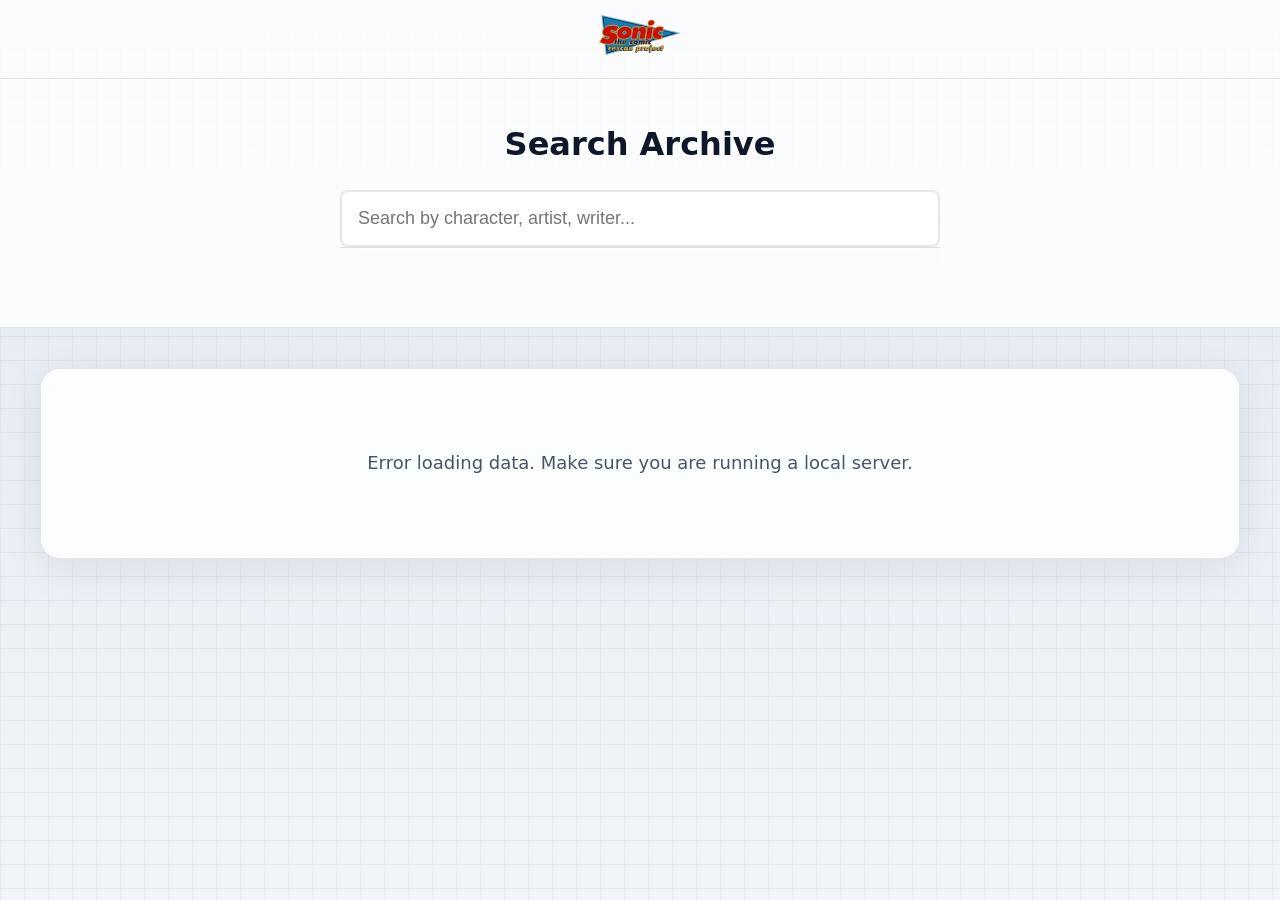
==== commit f3e01e86: "Make search dropdown opaque and add keyboard navigation" ====
--- a/search/index.html
+++ b/search/index.html
@@ -11,7 +11,7 @@
     .search-hero {
       padding: 40px 20px;
       text-align: center;
-      background: var(--surface-2);
+      background: var(--panel-bg);
       border-bottom: 1px solid var(--border-color);
       margin-bottom: 40px;
     }
@@ -29,13 +29,13 @@
       font-size: 18px;
       border: 2px solid var(--border-color);
       border-radius: 8px;
-      background: var(--surface-1);
-      color: var(--text-1);
+      background: var(--input-bg);
+      color: var(--text-main);
     }
     
     #search-input:focus {
       outline: none;
-      border-color: var(--brand-primary);
+      border-color: var(--color-primary);
     }
     
     .autocomplete-items {
@@ -46,11 +46,11 @@
       top: 100%;
       left: 0;
       right: 0;
-      background: var(--surface-1);
+      background: var(--bg-color); /* opaque */
       max-height: 300px;
       overflow-y: auto;
       border-radius: 0 0 8px 8px;
-      box-shadow: 0 8px 16px rgba(0,0,0,0.5);
+      box-shadow: 0 8px 16px var(--shadow-heavy);
       text-align: left;
     }
     
@@ -61,17 +61,18 @@
       display: flex;
       justify-content: space-between;
       align-items: center;
-      color: var(--text-1);
+      color: var(--text-main);
     }
     
-    .autocomplete-items div:hover {
-      background-color: var(--surface-2);
+    .autocomplete-items div:hover, .autocomplete-active {
+      background-color: var(--color-primary) !important;
+      color: var(--btn-text) !important;
     }
     
     .context-label {
       font-size: 12px;
-      color: var(--text-2);
-      background: var(--surface-3);
+      color: var(--text-main);
+      background: rgba(255,255,255,0.1);
       padding: 4px 8px;
       border-radius: 4px;
       margin-left: 10px;
@@ -88,8 +89,8 @@
     }
     
     .tag {
-      background-color: var(--brand-primary);
-      color: var(--text-1);
+      background-color: var(--color-primary);
+      color: var(--text-main);
       padding: 8px 16px;
       border-radius: 24px;
       display: flex;
@@ -114,7 +115,7 @@
     .no-results {
       text-align: center;
       grid-column: 1 / -1;
-      color: var(--text-2);
+      color: var(--text-muted);
       font-size: 18px;
       padding: 40px;
     }
@@ -123,7 +124,7 @@
 <body>
   
   <!-- Add a minimal header similar to the site -->
-  <header style="background: var(--surface-1); padding: 15px 20px; border-bottom: 1px solid var(--border-color); display: flex; justify-content: center;">
+  <header style="background: var(--panel-bg); padding: 15px 20px; border-bottom: 1px solid var(--border-color); display: flex; justify-content: center;">
     <a href="../index.html">
       <img src="../images/stc-rp-logo.svg" alt="Sonic the Comic Rescan Project Logo" style="height: 40px;" />
     </a>
@@ -131,7 +132,7 @@
 
   <div class="search-hero">
     <div class="container">
-      <h1 style="margin-bottom: 20px; color: var(--text-1);">Search Archive</h1>
+      <h1 style="margin-bottom: 20px; color: var(--text-main);">Search Archive</h1>
       
       <div class="search-container">
         <input type="text" id="search-input" placeholder="Search by character, artist, writer..." autocomplete="off">
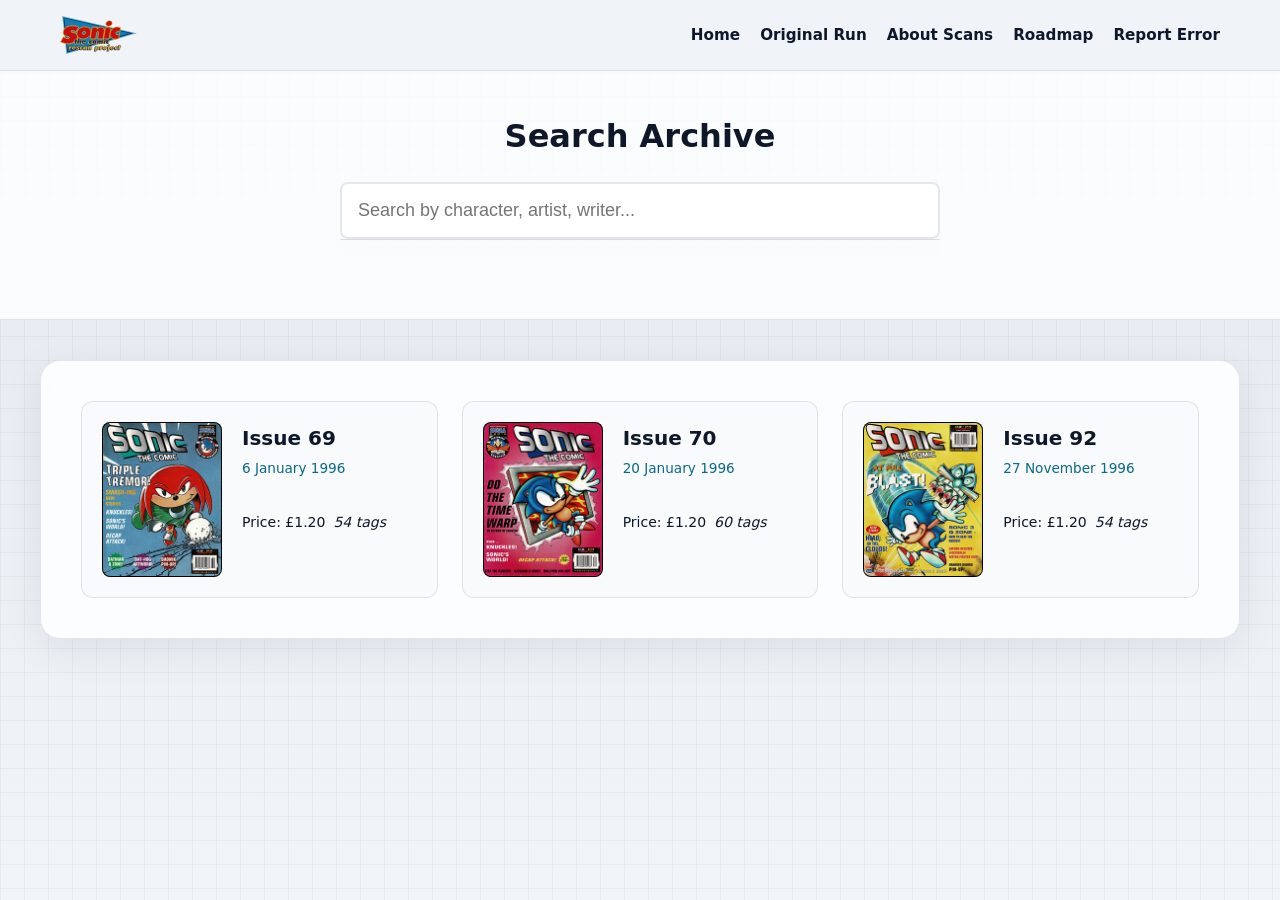
==== commit 413e667d: "Refactor site into multiple pages and add top navigation" ====
--- a/search/index.html
+++ b/search/index.html
@@ -124,10 +124,21 @@
 <body>
   
   <!-- Add a minimal header similar to the site -->
-  <header style="background: var(--panel-bg); padding: 15px 20px; border-bottom: 1px solid var(--border-color); display: flex; justify-content: center;">
-    <a href="../index.html">
-      <img src="../images/stc-rp-logo.svg" alt="Sonic the Comic Rescan Project Logo" style="height: 40px;" />
-    </a>
+    <header class="site-header">
+    <div class="container site-header-container">
+      <a href="../index.html" class="logo-link">
+        <img src="../images/stc-rp-logo.svg" alt="Sonic the Comic Rescan Project Logo" class="site-logo" />
+      </a>
+      <nav class="site-nav">
+        <ul>
+          <li><a href="../index.html">Home</a></li>
+          <li><a href="../downloads.html">Original Run</a></li>
+          <li><a href="../about.html">About Scans</a></li>
+          <li><a href="../roadmap.html">Roadmap</a></li>
+          <li><a href="../error-report.html">Report Error</a></li>
+        </ul>
+      </nav>
+    </div>
   </header>
 
   <div class="search-hero">
--- a/style.css
+++ b/style.css
@@ -2209,3 +2209,68 @@
 body.faux-fullscreen-active {
   overflow: hidden !important;
 }
+
+/* ==========================================
+   SITE NAVIGATION
+   ========================================== */
+.site-header {
+  background: var(--footer-bg);
+  border-bottom: 1px solid var(--border-color);
+  padding: 16px 0;
+  backdrop-filter: blur(12px);
+  -webkit-backdrop-filter: blur(12px);
+  position: sticky;
+  top: 0;
+  z-index: 100;
+}
+
+.site-header-container {
+  display: flex;
+  align-items: center;
+  justify-content: space-between;
+  gap: 16px;
+  flex-wrap: wrap;
+}
+
+.site-logo {
+  height: 38px;
+  width: auto;
+  display: block;
+  transition: opacity 0.2s;
+}
+
+.site-logo:hover {
+  opacity: 0.8;
+}
+
+.site-nav ul {
+  list-style: none;
+  display: flex;
+  gap: 20px;
+  margin: 0;
+  padding: 0;
+  flex-wrap: wrap;
+}
+
+.site-nav a {
+  color: var(--text-main);
+  text-decoration: none;
+  font-weight: 600;
+  font-size: 0.95rem;
+  transition: color 0.2s;
+}
+
+.site-nav a:hover,
+.site-nav a.active {
+  color: var(--color-primary);
+}
+
+@media (max-width: 600px) {
+  .site-header-container {
+    flex-direction: column;
+    align-items: flex-start;
+  }
+  .site-nav ul {
+    gap: 12px;
+  }
+}
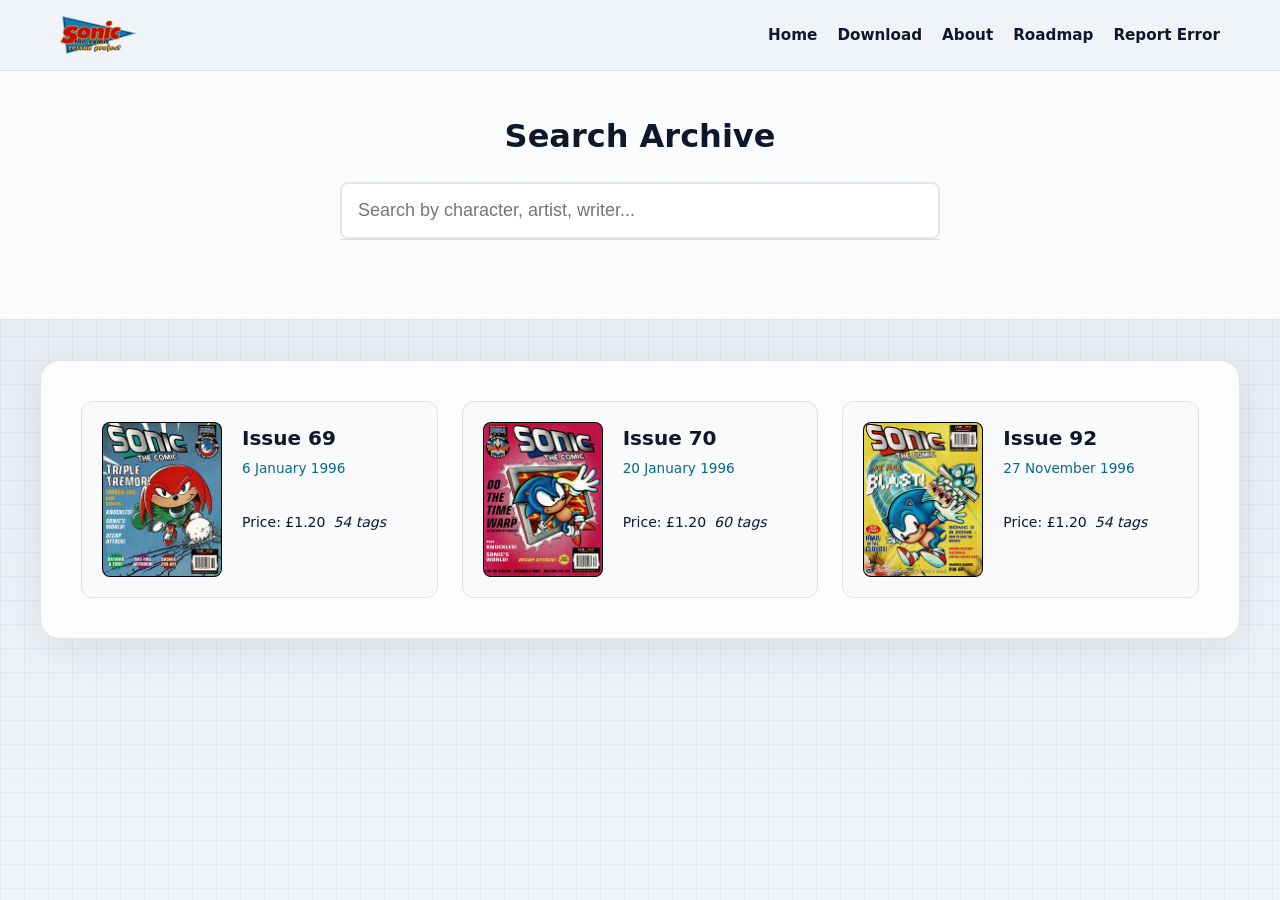
==== commit c207e00d: "Restore issue grid on home page, rename nav links, mirror progress bars" ====
--- a/search/index.html
+++ b/search/index.html
@@ -132,8 +132,8 @@
       <nav class="site-nav">
         <ul>
           <li><a href="../index.html">Home</a></li>
-          <li><a href="../downloads.html">Original Run</a></li>
-          <li><a href="../about.html">About Scans</a></li>
+          <li><a href="../downloads.html">Download</a></li>
+          <li><a href="../about.html">About</a></li>
           <li><a href="../roadmap.html">Roadmap</a></li>
           <li><a href="../error-report.html">Report Error</a></li>
         </ul>
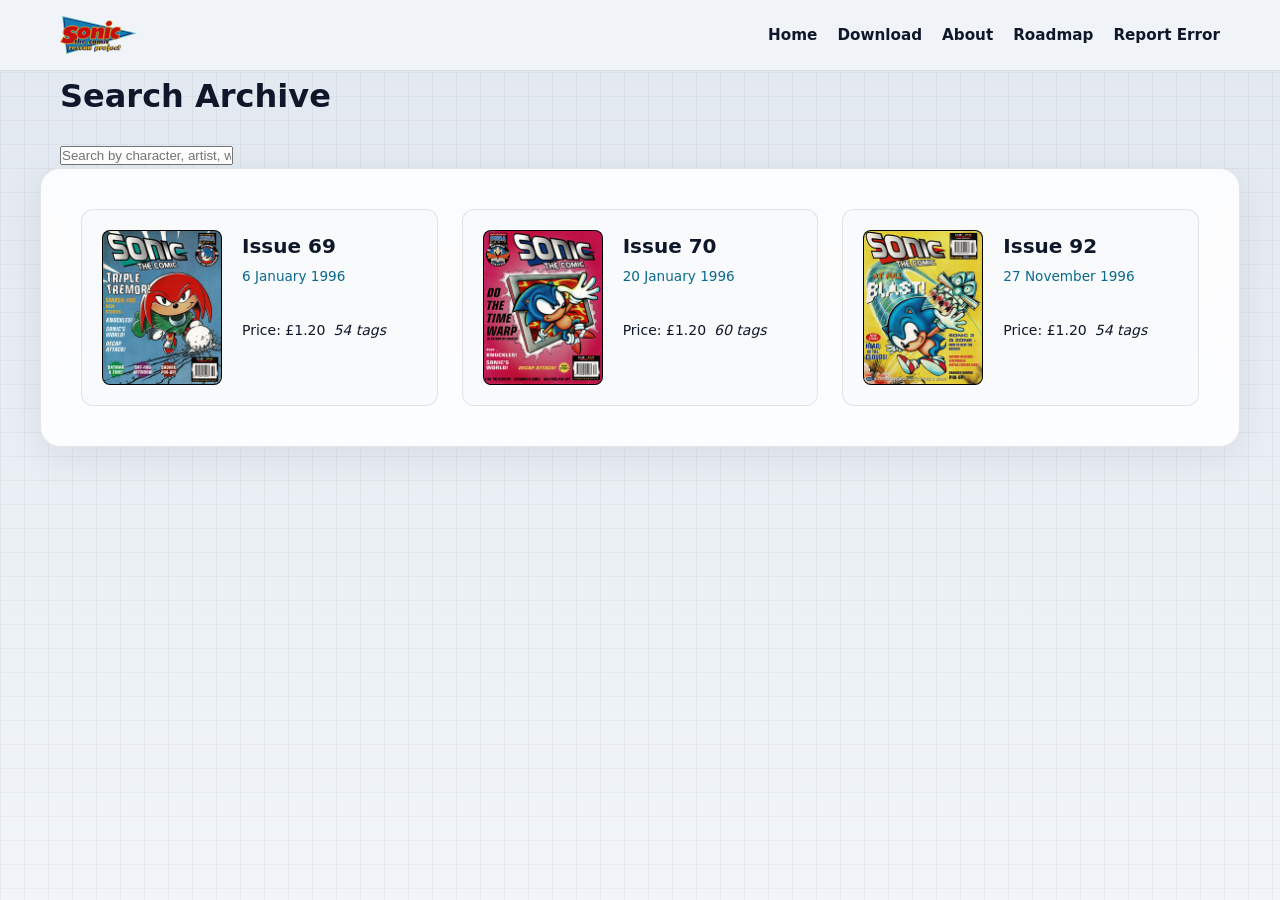
==== commit ed35d4bc: "SEO optimization: distinct meta tags, canonicals, and Schema markup for all pages" ====
--- a/search/index.html
+++ b/search/index.html
@@ -1,126 +1,51 @@
 <!DOCTYPE html>
 <html lang="en">
 <head>
-  <meta charset="UTF-8">
-  <meta name="viewport" content="width=device-width, initial-scale=1.0">
-  <title>Search Prototype | Sonic the Comic Rescan Project</title>
-  
-  <link rel="stylesheet" href="../style.css">
-  
-  <style>
-    .search-hero {
-      padding: 40px 20px;
-      text-align: center;
-      background: var(--panel-bg);
-      border-bottom: 1px solid var(--border-color);
-      margin-bottom: 40px;
+    <meta charset="UTF-8" />
+    <meta name="viewport" content="width=device-width, initial-scale=1.0" />
+
+    <title>Search the STC Archive | Sonic the Comic Rescan</title>
+    <meta name="title" content="Search the STC Archive | Sonic the Comic Rescan" />
+    <meta name="description" content="Search for your favourite stories, writers, artists, and characters across the entire run of Fleetway's Sonic the Comic." />
+    <meta name="keywords" content="sonic the comic, sonic the comic scans, stc scans, stc, fleetway sonic scans, fleetway editions, cbz downloads, retro gaming comics" />
+    <meta name="author" content="Sonic the Comic Rescan Project" />
+    <meta name="robots" content="index, follow" />
+    
+    <link rel="canonical" href="https://stcscans.zone/search/" />
+
+    <!-- Open Graph / Facebook -->
+    <meta property="og:type" content="website" />
+    <meta property="og:url" content="https://stcscans.zone/search/" />
+    <meta property="og:title" content="Search the STC Archive | Sonic the Comic Rescan" />
+    <meta property="og:description" content="Search for your favourite stories, writers, artists, and characters across the entire run of Fleetway's Sonic the Comic." />
+    <meta property="og:image" content="https://stcscans.zone/images/stc-example.png" />
+
+    <!-- Twitter -->
+    <meta name="twitter:card" content="summary_large_image" />
+    <meta name="twitter:url" content="https://stcscans.zone/search/" />
+    <meta name="twitter:title" content="Search the STC Archive | Sonic the Comic Rescan" />
+    <meta name="twitter:description" content="Search for your favourite stories, writers, artists, and characters across the entire run of Fleetway's Sonic the Comic." />
+    <meta name="twitter:image" content="https://stcscans.zone/images/stc-example.png" />
+
+    <meta name="theme-color" content="#060b14" />
+    
+    <!-- Schema.org JSON-LD -->
+    <script type="application/ld+json">
+    {
+      "@context": "https://schema.org",
+      "@type": "SearchResultsPage",
+      "name": "Search the STC Archive",
+      "url": "https://stcscans.zone/search/",
+      "description": "Search across stories, characters, and creators in Sonic the Comic."
     }
-    
-    .search-container {
-      position: relative;
-      max-width: 600px;
-      margin: 0 auto 20px auto;
-    }
-    
-    #search-input {
-      width: 100%;
-      padding: 16px;
-      box-sizing: border-box;
-      font-size: 18px;
-      border: 2px solid var(--border-color);
-      border-radius: 8px;
-      background: var(--input-bg);
-      color: var(--text-main);
-    }
-    
-    #search-input:focus {
-      outline: none;
-      border-color: var(--color-primary);
-    }
-    
-    .autocomplete-items {
-      position: absolute;
-      border: 1px solid var(--border-color);
-      border-top: none;
-      z-index: 99;
-      top: 100%;
-      left: 0;
-      right: 0;
-      background: var(--bg-color); /* opaque */
-      max-height: 300px;
-      overflow-y: auto;
-      border-radius: 0 0 8px 8px;
-      box-shadow: 0 8px 16px var(--shadow-heavy);
-      text-align: left;
-    }
-    
-    .autocomplete-items div {
-      padding: 12px 16px;
-      cursor: pointer;
-      border-bottom: 1px solid var(--border-color);
-      display: flex;
-      justify-content: space-between;
-      align-items: center;
-      color: var(--text-main);
-    }
-    
-    .autocomplete-items div:hover, .autocomplete-active {
-      background-color: var(--color-primary) !important;
-      color: var(--btn-text) !important;
-    }
-    
-    .context-label {
-      font-size: 12px;
-      color: var(--text-main);
-      background: rgba(255,255,255,0.1);
-      padding: 4px 8px;
-      border-radius: 4px;
-      margin-left: 10px;
-      text-transform: uppercase;
-      font-weight: bold;
-    }
-    
-    .selected-tags {
-      display: flex;
-      flex-wrap: wrap;
-      gap: 10px;
-      margin-bottom: 20px;
-      justify-content: center;
-    }
-    
-    .tag {
-      background-color: var(--color-primary);
-      color: var(--text-main);
-      padding: 8px 16px;
-      border-radius: 24px;
-      display: flex;
-      align-items: center;
-      font-size: 14px;
-      font-weight: 500;
-    }
-    
-    .tag-close {
-      margin-left: 10px;
-      cursor: pointer;
-      font-weight: bold;
-      font-size: 18px;
-      line-height: 1;
-      opacity: 0.7;
-    }
-    
-    .tag-close:hover {
-      opacity: 1;
-    }
+    </script>
+    <link rel="apple-touch-icon" sizes="180x180" href="../images/apple-touch-icon.png" />
+    <link rel="icon" type="image/png" sizes="32x32" href="../images/favicon-32x32.png" />
+    <link rel="icon" type="image/png" sizes="16x16" href="../images/favicon-16x16.png" />
+    <link rel="manifest" href="../images/site.webmanifest" />
 
-    .no-results {
-      text-align: center;
-      grid-column: 1 / -1;
-      color: var(--text-muted);
-      font-size: 18px;
-      padding: 40px;
-    }
-  </style>
-</head>
+    <link rel="stylesheet" href="../style.css">
+  </head>
 <body>
   
   <!-- Add a minimal header similar to the site -->
@@ -129,7 +54,13 @@
       <a href="../index.html" class="logo-link">
         <img src="../images/stc-rp-logo.svg" alt="Sonic the Comic Rescan Project Logo" class="site-logo" />
       </a>
-      <nav class="site-nav">
+        <button class="hamburger-menu" id="hamburger-menu" aria-label="Toggle navigation">
+          <span class="hamburger-bar"></span>
+          <span class="hamburger-bar"></span>
+          <span class="hamburger-bar"></span>
+        </button>
+        
+        <nav class="site-nav">
         <ul>
           <li><a href="../index.html">Home</a></li>
           <li><a href="../downloads.html">Download</a></li>
@@ -143,7 +74,7 @@
 
   <div class="search-hero">
     <div class="container">
-      <h1 style="margin-bottom: 20px; color: var(--text-main);">Search Archive</h1>
+      <h1 class="search-page-title">Search Archive</h1>
       
       <div class="search-container">
         <input type="text" id="search-input" placeholder="Search by character, artist, writer..." autocomplete="off">
--- a/style.css
+++ b/style.css
@@ -1,3 +1,7 @@
+
+html, body {
+  overflow-x: hidden;
+}
 /* ==========================================
    1. THEME VARIABLES
    ========================================== */
@@ -2265,12 +2269,148 @@
   color: var(--color-primary);
 }
 
-@media (max-width: 600px) {
+/* Hamburger Menu Button */
+.hamburger-menu {
+  display: none;
+  background: none;
+  border: none;
+  cursor: pointer;
+  padding: 8px;
+  z-index: 1000;
+  flex-direction: column;
+  gap: 5px;
+}
+
+.hamburger-bar {
+  display: block;
+  width: 25px;
+  height: 3px;
+  background-color: var(--text-main);
+  border-radius: 3px;
+  transition: all 0.3s ease-in-out;
+}
+
+
+
+@media (max-width: 768px) {
   .site-header-container {
+    flex-direction: row;
+    align-items: center;
+    justify-content: space-between;
+  }
+  
+  .hamburger-menu {
+    display: flex;
+  }
+
+  .site-nav {
+    position: fixed;
+    top: 0;
+    right: 0;
+    transform: translateX(100%);
+    visibility: hidden;
+    width: 260px;
+    height: 100vh;
+    background: #060b14;
+    border-left: 1px solid var(--border-color);
+    box-shadow: -5px 0 15px rgba(0, 0, 0, 0.5);
+    z-index: 999;
+    padding: 80px 20px 20px;
+    transition: transform 0.3s ease-in-out, visibility 0.3s ease-in-out;
+    overflow-y: auto;
+  }
+
+  body.nav-open .site-nav {
+    transform: translateX(0);
+    visibility: visible;
+  }
+
+  .site-nav ul {
     flex-direction: column;
-    align-items: flex-start;
-  }
-  .site-nav ul {
-    gap: 12px;
-  }
-}
+    gap: 20px;
+  }
+
+  .site-nav a {
+    font-size: 1.1rem;
+    display: block;
+    padding: 10px 0;
+    border-bottom: 1px solid rgba(255, 255, 255, 0.05);
+  }
+
+  /* Hamburger Animation */
+  body.nav-open .hamburger-bar:nth-child(1) {
+    transform: translateY(8px) rotate(45deg);
+  }
+  body.nav-open .hamburger-bar:nth-child(2) {
+    opacity: 0;
+  }
+  body.nav-open .hamburger-bar:nth-child(3) {
+    transform: translateY(-8px) rotate(-45deg);
+  }
+}
+
+/* Add top spacing for pages without hero banners */
+body > .site-header + section,
+body > .site-header + main {
+  margin-top: 40px;
+}
+
+body.nav-open {
+  overflow: hidden;
+  height: 100vh;
+  touch-action: none;
+}
+body.nav-open .site-nav {
+  touch-action: auto;
+}
+/* Mobile Drawer Overlay via Pseudo-Element */
+body::after {
+  content: "";
+  display: block;
+  position: fixed;
+  top: 0;
+  left: 0;
+  width: 100vw;
+  height: 100vh;
+  background: rgba(0, 0, 0, 0.6);
+  backdrop-filter: blur(5px);
+  -webkit-backdrop-filter: blur(5px);
+  z-index: 9000;
+  opacity: 0;
+  visibility: hidden;
+  transition: opacity 0.3s ease, visibility 0.3s ease;
+  pointer-events: none;
+}
+
+body.nav-open::after {
+  opacity: 1;
+  visibility: visible;
+  pointer-events: auto;
+}
+
+
+
+body.nav-open .site-header {
+  z-index: 9999;
+}
+body.nav-open .site-logo {
+  filter: blur(4px) brightness(0.5);
+  pointer-events: none;
+}
+
+html:has(body.nav-open) {
+  overflow: hidden;
+}
+
+/* Search Page Styles */
+.search-page-title {
+  margin-bottom: 20px;
+  color: var(--text-main);
+}
+.search-meta-group {
+  margin-top: 15px;
+}
+.search-meta-text {
+  color: var(--text-2);
+  font-size: 14px;
+}
